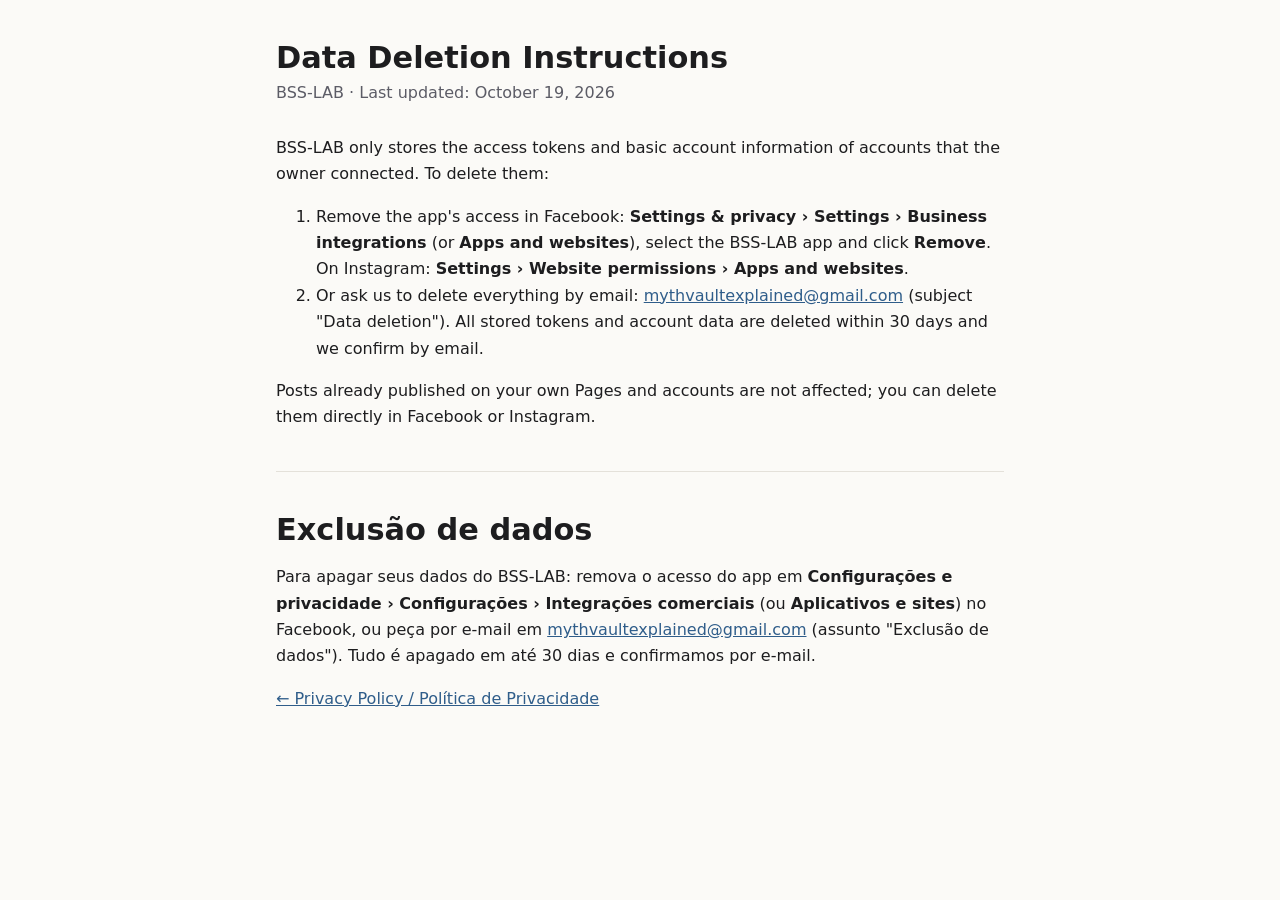
==== data-deletion.html @ 7a56f37a "Política de privacidade e exclusão de dados do BSS-LAB Co-Authored-By: Claude Opus 5.5 <noreply@anth" ====
<!doctype html>
<html lang="en"><head><meta charset="utf-8"><meta name="viewport" content="width=device-width,initial-scale=1">
<title>BSS-LAB Data Deletion</title><link rel="stylesheet" href="estilo.css"></head>
<body><main>
<h1>Data Deletion Instructions</h1>
<p class="sub">BSS-LAB · Last updated: October 19, 2026</p>
<p>BSS-LAB only stores the access tokens and basic account information of accounts that the owner connected. To delete them:</p>
<ol>
<li>Remove the app's access in Facebook: <b>Settings &amp; privacy › Settings › Business integrations</b> (or
<b>Apps and websites</b>), select the BSS-LAB app and click <b>Remove</b>. On Instagram: <b>Settings › Website permissions ›
Apps and websites</b>.</li>
<li>Or ask us to delete everything by email: <a href="mailto:mythvaultexplained@gmail.com">mythvaultexplained@gmail.com</a>
(subject "Data deletion"). All stored tokens and account data are deleted within 30 days and we confirm by email.</li>
</ol>
<p>Posts already published on your own Pages and accounts are not affected; you can delete them directly in Facebook or Instagram.</p>
<hr>
<h1>Exclusão de dados</h1>
<p>Para apagar seus dados do BSS-LAB: remova o acesso do app em <b>Configurações e privacidade › Configurações ›
Integrações comerciais</b> (ou <b>Aplicativos e sites</b>) no Facebook, ou peça por e-mail em
<a href="mailto:mythvaultexplained@gmail.com">mythvaultexplained@gmail.com</a> (assunto "Exclusão de dados").
Tudo é apagado em até 30 dias e confirmamos por e-mail.</p>
<p><a href="index.html">← Privacy Policy / Política de Privacidade</a></p>
</main></body></html>
---- estilo.css ----
:root{--bg:#fbfaf7;--tx:#1d1d1f;--mt:#5c5c66;--ln:#e4e1da;--ac:#2f5d8a}
@media (prefers-color-scheme:dark){:root{--bg:#141416;--tx:#ececef;--mt:#a3a3ad;--ln:#2b2b31;--ac:#8db7e0}}
*{box-sizing:border-box}body{margin:0;background:var(--bg);color:var(--tx);font:16px/1.65 system-ui,-apple-system,"Segoe UI",Roboto,sans-serif}
main{max-width:760px;margin:0 auto;padding:40px 16px 64px}h1{font-size:1.9rem;line-height:1.2;margin:0 0 4px}
h2{font-size:1.15rem;margin:32px 0 6px}p,li{color:var(--tx)}.sub{color:var(--mt);margin:0 0 28px}
a{color:var(--ac)}hr{border:0;border-top:1px solid var(--ln);margin:40px 0}footer{color:var(--mt);font-size:.9rem;margin-top:40px}
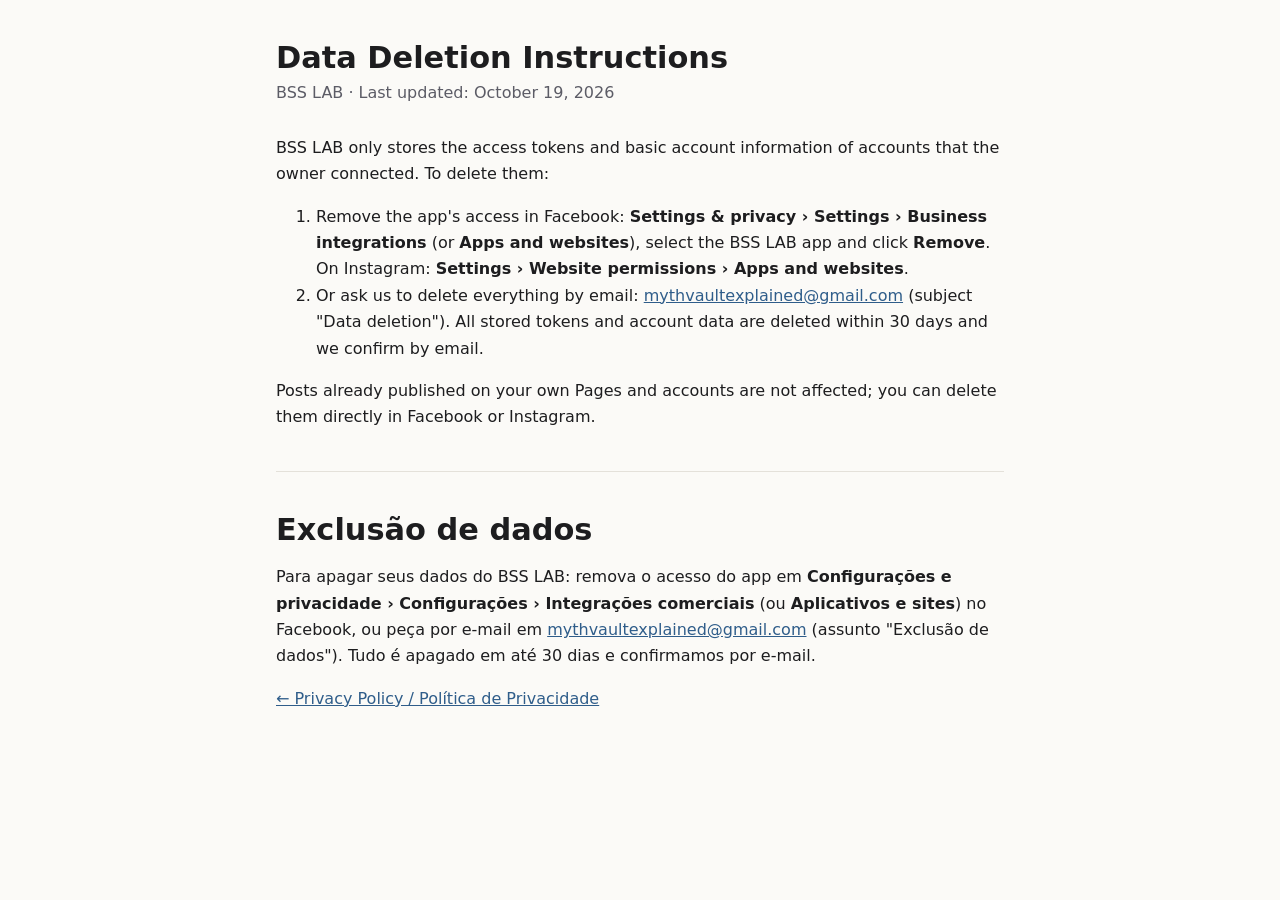
==== commit 2af0bd94: "Nome do app igual à tela de consentimento: BSS LAB Co-Authored-By: Claude Opus 5.5 <noreply@anthropi" ====
--- a/data-deletion.html
+++ b/data-deletion.html
@@ -1,13 +1,13 @@
 <!doctype html>
 <html lang="en"><head><meta charset="utf-8"><meta name="viewport" content="width=device-width,initial-scale=1">
-<title>BSS-LAB Data Deletion</title><link rel="stylesheet" href="estilo.css"></head>
+<title>BSS LAB Data Deletion</title><link rel="stylesheet" href="estilo.css"></head>
 <body><main>
 <h1>Data Deletion Instructions</h1>
-<p class="sub">BSS-LAB · Last updated: October 19, 2026</p>
-<p>BSS-LAB only stores the access tokens and basic account information of accounts that the owner connected. To delete them:</p>
+<p class="sub">BSS LAB · Last updated: October 19, 2026</p>
+<p>BSS LAB only stores the access tokens and basic account information of accounts that the owner connected. To delete them:</p>
 <ol>
 <li>Remove the app's access in Facebook: <b>Settings &amp; privacy › Settings › Business integrations</b> (or
-<b>Apps and websites</b>), select the BSS-LAB app and click <b>Remove</b>. On Instagram: <b>Settings › Website permissions ›
+<b>Apps and websites</b>), select the BSS LAB app and click <b>Remove</b>. On Instagram: <b>Settings › Website permissions ›
 Apps and websites</b>.</li>
 <li>Or ask us to delete everything by email: <a href="mailto:mythvaultexplained@gmail.com">mythvaultexplained@gmail.com</a>
 (subject "Data deletion"). All stored tokens and account data are deleted within 30 days and we confirm by email.</li>
@@ -15,7 +15,7 @@
 <p>Posts already published on your own Pages and accounts are not affected; you can delete them directly in Facebook or Instagram.</p>
 <hr>
 <h1>Exclusão de dados</h1>
-<p>Para apagar seus dados do BSS-LAB: remova o acesso do app em <b>Configurações e privacidade › Configurações ›
+<p>Para apagar seus dados do BSS LAB: remova o acesso do app em <b>Configurações e privacidade › Configurações ›
 Integrações comerciais</b> (ou <b>Aplicativos e sites</b>) no Facebook, ou peça por e-mail em
 <a href="mailto:mythvaultexplained@gmail.com">mythvaultexplained@gmail.com</a> (assunto "Exclusão de dados").
 Tudo é apagado em até 30 dias e confirmamos por e-mail.</p>
